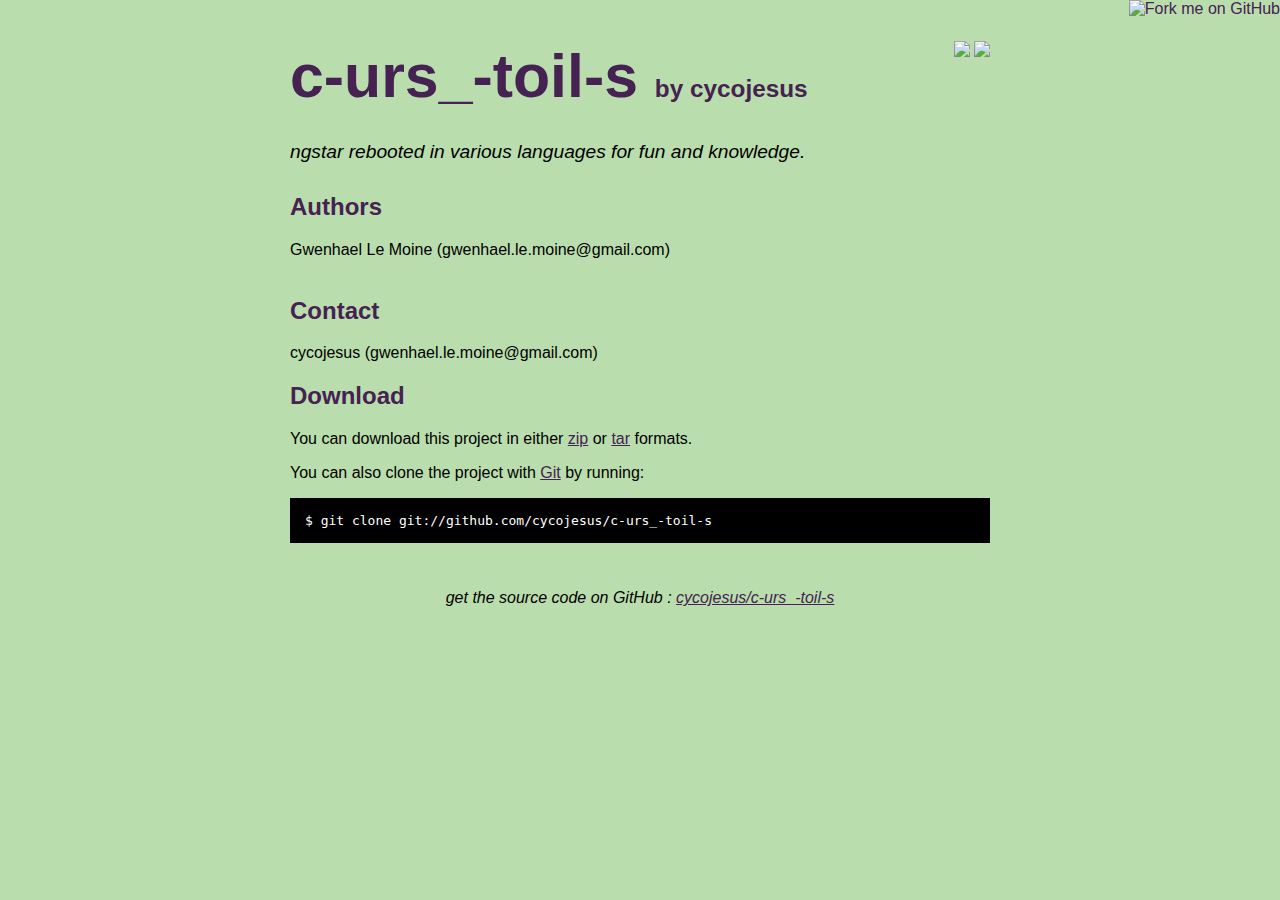
==== index.html @ c09ed27e "github generated gh-pages branch" ====
<!DOCTYPE html>
<html>
<head>
  <meta charset='utf-8'>

  <title>cycojesus/c-urs_-toil-s @ GitHub</title>

  <style type="text/css">
    body {
      margin-top: 1.0em;
      background-color: #baddad;
      font-family: Helvetica, Arial, FreeSans, san-serif;
      color: #000000;
    }
    #container {
      margin: 0 auto;
      width: 700px;
    }
    h1 { font-size: 3.8em; color: #452252; margin-bottom: 3px; }
    h1 .small { font-size: 0.4em; }
    h1 a { text-decoration: none }
    h2 { font-size: 1.5em; color: #452252; }
    h3 { text-align: center; color: #452252; }
    a { color: #452252; }
    .description { font-size: 1.2em; margin-bottom: 30px; margin-top: 30px; font-style: italic;}
    .download { float: right; }
    pre { background: #000; color: #fff; padding: 15px;}
    hr { border: 0; width: 80%; border-bottom: 1px solid #aaa}
    .footer { text-align:center; padding-top:30px; font-style: italic; }
  </style>
</head>

<body>
  <a href="http://github.com/cycojesus/c-urs_-toil-s"><img style="position: absolute; top: 0; right: 0; border: 0;" src="http://s3.amazonaws.com/github/ribbons/forkme_right_darkblue_121621.png" alt="Fork me on GitHub" /></a>

  <div id="container">

    <div class="download">
      <a href="http://github.com/cycojesus/c-urs_-toil-s/zipball/master">
        <img border="0" width="90" src="http://github.com/images/modules/download/zip.png"></a>
      <a href="http://github.com/cycojesus/c-urs_-toil-s/tarball/master">
        <img border="0" width="90" src="http://github.com/images/modules/download/tar.png"></a>
    </div>

    <h1><a href="http://github.com/cycojesus/c-urs_-toil-s">c-urs_-toil-s</a>
      <span class="small">by <a href="http://github.com/cycojesus">cycojesus</a></span></h1>

    <div class="description">
      ngstar rebooted in various languages for fun and knowledge.
    </div>

    <h2>Authors</h2>
<p>Gwenhael Le Moine (gwenhael.le.moine@gmail.com)<br/><br/>      </p>
<h2>Contact</h2>
<p>cycojesus (gwenhael.le.moine@gmail.com)<br/>      </p>


    <h2>Download</h2>
    <p>
      You can download this project in either
      <a href="http://github.com/cycojesus/c-urs_-toil-s/zipball/master">zip</a> or
      <a href="http://github.com/cycojesus/c-urs_-toil-s/tarball/master">tar</a> formats.
    </p>
    <p>You can also clone the project with <a href="http://git-scm.com">Git</a>
      by running:
      <pre>$ git clone git://github.com/cycojesus/c-urs_-toil-s</pre>
    </p>

    <div class="footer">
      get the source code on GitHub : <a href="http://github.com/cycojesus/c-urs_-toil-s">cycojesus/c-urs_-toil-s</a>
    </div>

  </div>

  
</body>
</html>
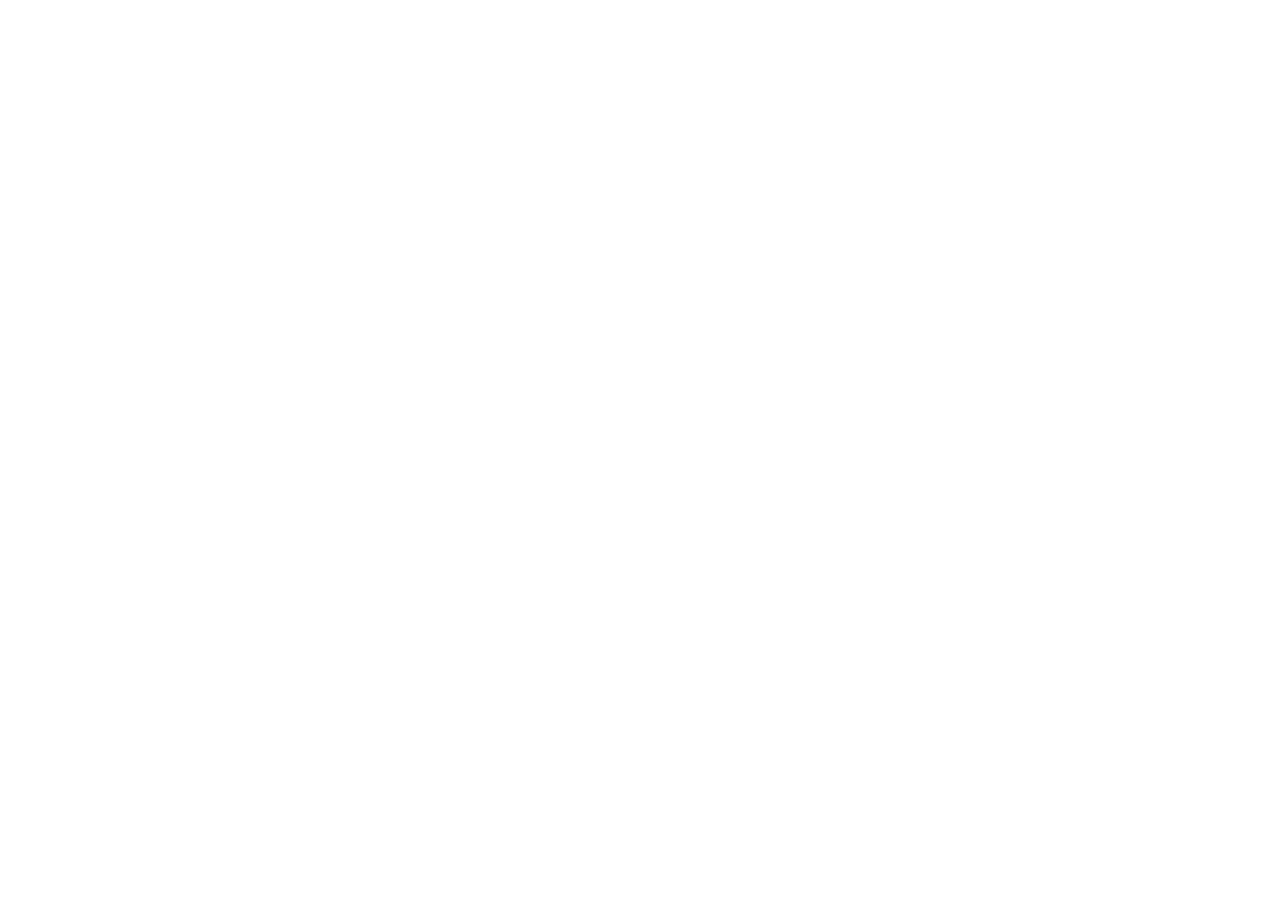
==== commit ffbf7438: "raw" ====
--- a/index.html
+++ b/index.html
@@ -5,76 +5,22 @@
 
   <title>cycojesus/c-urs_-toil-s @ GitHub</title>
 
-  <style type="text/css">
-    body {
-      margin-top: 1.0em;
-      background-color: #baddad;
-      font-family: Helvetica, Arial, FreeSans, san-serif;
-      color: #000000;
-    }
-    #container {
-      margin: 0 auto;
-      width: 700px;
-    }
-    h1 { font-size: 3.8em; color: #452252; margin-bottom: 3px; }
-    h1 .small { font-size: 0.4em; }
-    h1 a { text-decoration: none }
-    h2 { font-size: 1.5em; color: #452252; }
-    h3 { text-align: center; color: #452252; }
-    a { color: #452252; }
-    .description { font-size: 1.2em; margin-bottom: 30px; margin-top: 30px; font-style: italic;}
-    .download { float: right; }
-    pre { background: #000; color: #fff; padding: 15px;}
-    hr { border: 0; width: 80%; border-bottom: 1px solid #aaa}
-    .footer { text-align:center; padding-top:30px; font-style: italic; }
-  </style>
+<!-- star.js -->
+	<link rel="stylesheet" href="https://github.com/cycojesus/c-urs_-toil-s/raw/master/star.js/css/star.css">
+	<link rel="stylesheet" href="https://github.com/cycojesus/c-urs_-toil-s/raw/master/star.js/css/star_HP48.css">
+
 </head>
 
 <body>
-  <a href="http://github.com/cycojesus/c-urs_-toil-s"><img style="position: absolute; top: 0; right: 0; border: 0;" src="http://s3.amazonaws.com/github/ribbons/forkme_right_darkblue_121621.png" alt="Fork me on GitHub" /></a>
+<div id="starboard"></div>
+	<script src="//ajax.googleapis.com/ajax/libs/jquery/1.5.1/jquery.min.js"></script>
+	<script>!window.jQuery && document.write(unescape('%3Cscript src="js/libs/jquery-1.5.1.min.js"%3E%3C/script%3E'))</script>
+	<script src="https://github.com/cycojesus/c-urs_-toil-s/raw/master/star.js/js/star.js"></script>
+	<script>
+	  state = load_level( levels, 0 );
+	  start_loop( state, "#starboard" );
+	</script>
+<!-- / star.js -->
 
-  <div id="container">
-
-    <div class="download">
-      <a href="http://github.com/cycojesus/c-urs_-toil-s/zipball/master">
-        <img border="0" width="90" src="http://github.com/images/modules/download/zip.png"></a>
-      <a href="http://github.com/cycojesus/c-urs_-toil-s/tarball/master">
-        <img border="0" width="90" src="http://github.com/images/modules/download/tar.png"></a>
-    </div>
-
-    <h1><a href="http://github.com/cycojesus/c-urs_-toil-s">c-urs_-toil-s</a>
-      <span class="small">by <a href="http://github.com/cycojesus">cycojesus</a></span></h1>
-
-    <div class="description">
-      ngstar rebooted in various languages for fun and knowledge.
-    </div>
-
-    <h2>Authors</h2>
-<p>Gwenhael Le Moine (gwenhael.le.moine@gmail.com)-<br/>-<br/>      </p>
-<h2>Contact</h2>
-<p>cycojesus (gwenhael.le.moine@gmail.com)-<br/>      </p>
-
-
-    <h2>Download</h2>
-    <p>
-      You can download this project in either
-      <a href="http://github.com/cycojesus/c-urs_-toil-s/zipball/master">zip</a> or
-      <a href="http://github.com/cycojesus/c-urs_-toil-s/tarball/master">tar</a> formats.
-    </p>
-    <p>You can also clone the project with <a href="http://git-scm.com">Git</a>
-      by running:
-      <pre>$ git clone git://github.com/cycojesus/c-urs_-toil-s</pre>
-    </p>
-
-    <div class="footer">
-      get the source code on GitHub : <a href="http://github.com/cycojesus/c-urs_-toil-s">cycojesus/c-urs_-toil-s</a>
-    </div>
-
-  </div>
-
-  
 </body>
 </html>
